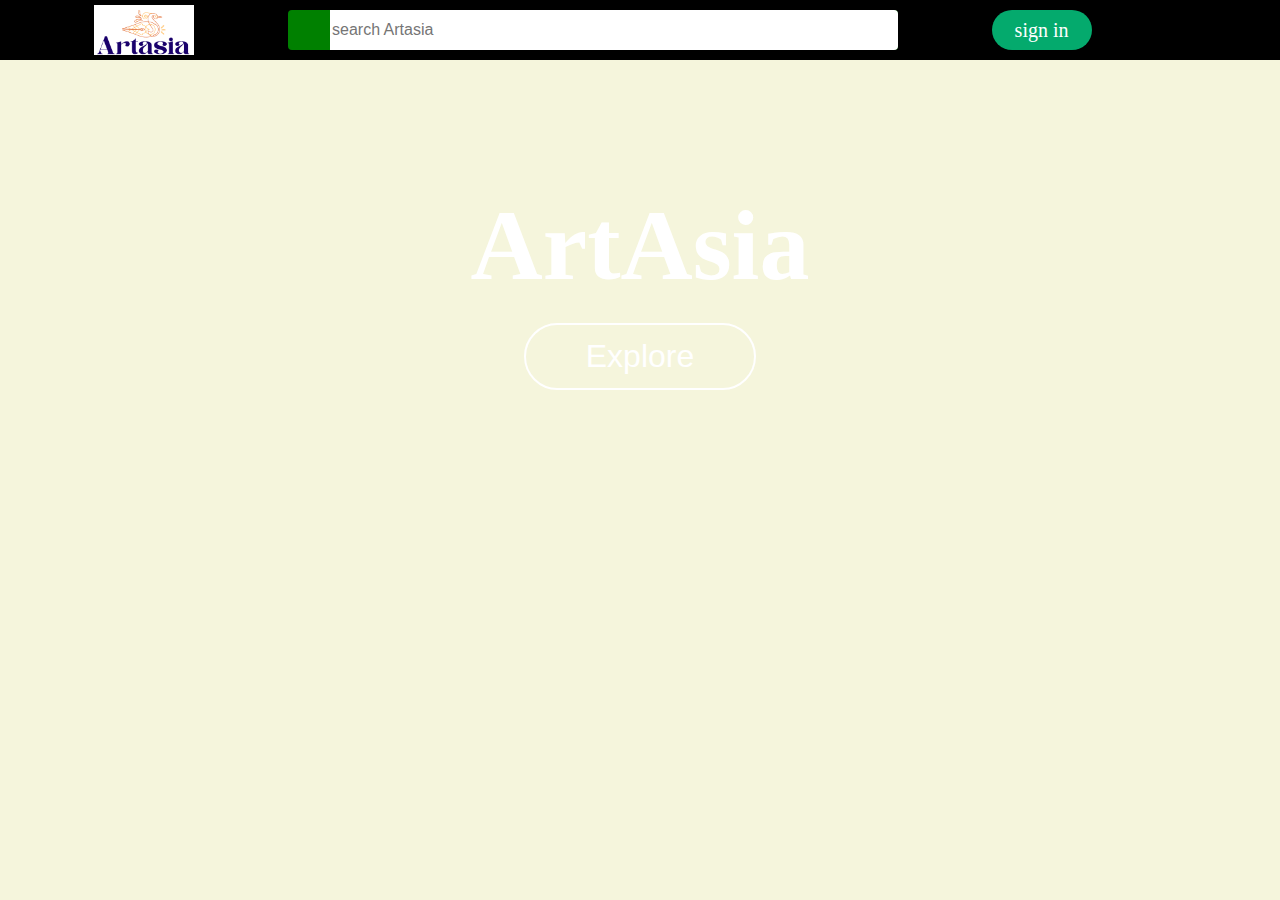
==== index.html @ e3b99c13 "Add files via upload" ====
<!DOCTYPE html>
<html lang="en">
<head>
    <meta charset="UTF-8">
    <meta name="viewport" content="width=device-width, initial-scale=1.0">
    <title>Artasia</title>
    <link rel="stylesheet" href="https://cdnjs.cloudflare.com/ajax/libs/font-awesome/6.4.2/css/all.min.css" integrity="sha512-z3gLpd7yknf1YoNbCzqRKc4qyor8gaKU1qmn+CShxbuBusANI9QpRohGBreCFkKxLhei6S9CQXFEbbKuqLg0DA==" crossorigin="anonymous" referrerpolicy="no-referrer" />
    <link rel="stylesheet" href="styleche.css">
</head>
<body class="body">
   <header>
   <div class="navbar">
    
    <div class="nav-logo border">
    <section > <div class="logo"></div></section>
    </div>
    <div class="nav-search">
      <div  class="search-icon">  <i class="fa-solid fa-magnifying-glass"></i></div>
         <input placeholder="search Artasia" class="search-input">
         <div class="searchicon"></div>
    
    </div>
    <div ><button class="sign-in border">sign in</button></div>
    <div class="nav-orders border">
      <i class="fa-solid fa-cart-shopping"></i>
     </div>
    </div>
   
    <div class="content">
      <video autoplay loop muted plays-inline class="backvid"><source src="vidtig1.mp4" type="video/mp4"></video>
      <h1>ArtAsia</h1>
      <a href="#">Explore</a>
    </div>
    </header>
</body>
</html>
---- styleche.css ----
* {
    margin: 0;
    font-family: Arial;
    border:border-box;
    
   }
html{
  scroll-behavior: smooth;
  scroll-padding: 5rem;
  background-color: beige;
} 
   
.navbar {
    height:60px;
    background-color: black;
    color: white;
    align-items: center;
    display:flex;
    justify-content:space-evenly ;
}
/**box1**/
.nav-logo {
    height:50px;
    width:100px;
   cursor:default;
}
.logo {
    background-image: url("logo.png");
    background-size: cover;
    height: 50px;
    width: 100%;
    
       }
.border {
    border: 1.5px solid transparent;
}
.border:hover {
    border:1.5px solid white;
}
/**box2**/
.nav-search {
    display: flex;
    justify-content: space-evenly;
    
    background-color: green;
    width: 610px;
    height: 40px;
    border-radius: 4px;
}
.nav-search:hover {
    border:2.5px solid green;
}

.search-input {
    width: 100%;
    border-top-right-radius: 4px;
    border-bottom-right-radius: 4px;
    font-size: 1rem;
    border: none;
    align-items: center;

}
.search-icon {
    width: 45px;
    display:flex;
    justify-content: center;
    align-items: center;
    font-size:1.3rem;
    cursor: default;
}

/**box3**/

.sign-in {
    background-color: #04AA6D;
    border: none;
    color: white;
    font-family: serif;
    
    text-align: center;
   
    height: 40px;
    width: 100px;
    font-size: 20px;
    border-radius:25px;
    transition: all 0.2s ease;
    cursor: pointer;
  }
  .sign-in:active {
    transform: scale(0.96);
  }
  /**box4**/
  .nav-orders i {
    
    font-size: 35px;
    cursor: default;
   
  }
  .nav-orders {
    font-size: 1rem;
    cursor: default;
  }
  .content{
    text-align: center;
   
   padding-top: 10%;
  
  }
 .content h1{
   font-family: 'Franklin Gothic Medium';
   color: white;
   font-size: 100px;
   font-weight: 600;
   transition: 0.5s;
 }
 .content h1:hover{
  -webkit-text-stroke: 2px #fff;
  color: transparent;
 }
 .content a{
  text-decoration: none;
  font-size: 2rem;
  color: white;
  
 margin-top: 20px;
 display:inline-block;
  padding: 13px 60px;
  border: 2px solid white ;
  border-radius: 50px;
 
 }

 .backvid{
  position: absolute;
  right: 0;
  bottom: 0;
  z-index: -1;
}
@media(min-aspect-ratio: 16/9){
  .backvid{
    width: auto;
    height: auto;
  }
}
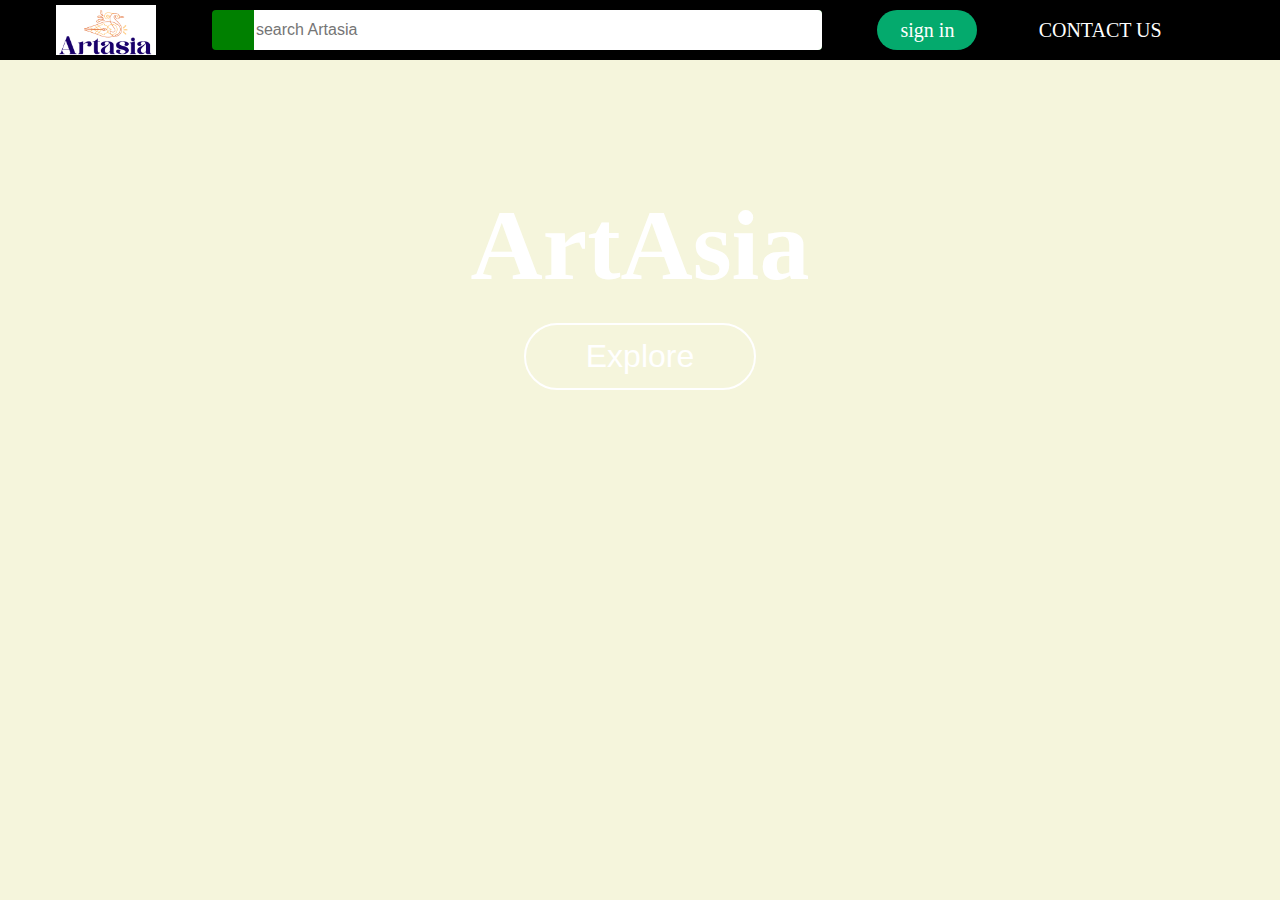
==== commit fcc97d24: "Add files via upload" ====
--- a/index.html
+++ b/index.html
@@ -20,10 +20,13 @@
          <div class="searchicon"></div>
     
     </div>
-    <div ><button class="sign-in border">sign in</button></div>
+    <div ><a href="marketing.html "><button class="sign-in border">sign in</button></a></div>
+    <div><a href="hi.html "><button class="contact border">CONTACT US</button></a></div>
     <div class="nav-orders border">
+      
       <i class="fa-solid fa-cart-shopping"></i>
      </div>
+     
     </div>
    
     <div class="content">
--- a/styleche.css
+++ b/styleche.css
@@ -89,6 +89,21 @@
   .sign-in:active {
     transform: scale(0.96);
   }
+  .contact {
+    background-color: transparent;
+    border: none;
+    color: white;
+    font-family: serif;
+    
+    text-align: center;
+   
+    height: 40px;
+    width: auto;
+    font-size: 20px;
+    border-radius:25px;
+    transition: all 0.2s ease;
+    cursor: pointer;
+  }
   /**box4**/
   .nav-orders i {
     
